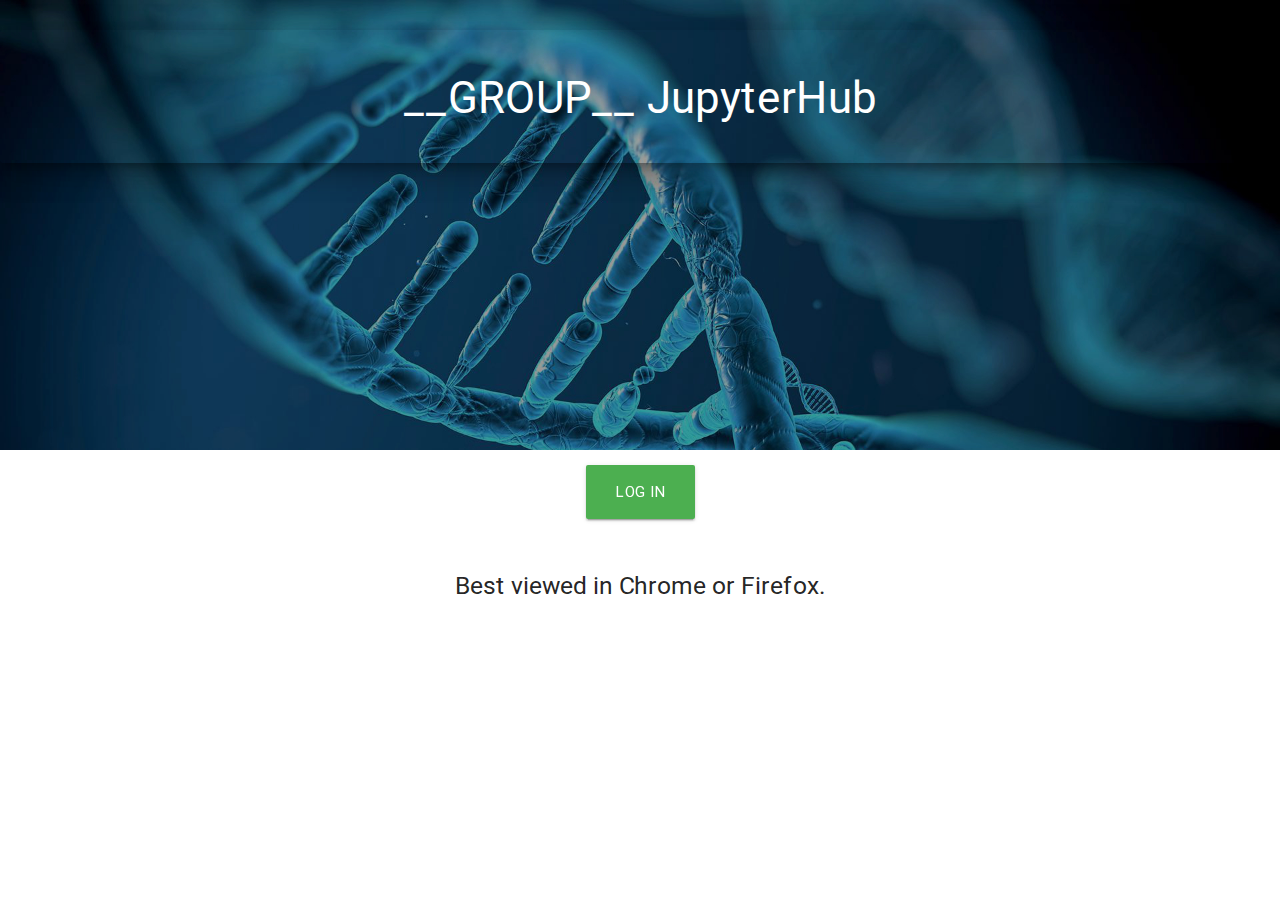
==== index.html @ 7fa5e680 "first commit" ====
<html>
  <head>
    <link type="text/css" rel="stylesheet" href="css/materialize.min.css"  media="screen,projection"/>
    <link type="text/css" rel="stylesheet" href="css/my.css"  media="screen,projection"/>
  </head>
  <body>
    <center>
      <div class="logo">
        <br/>
        <div class="card blue-grey darken-0 transparent z-depth-5 white_font"> 
          <br/>
          <h3>__GROUP__ JupyterHub</h3>
          <br/>
        </div>
      </div>
      <p>
        <a class="waves-effect waves-light btn-large green darken-0 white_font" id="login" href="https://__WEB_SERVER_HOST__/hub/home">Log in</a>
      </p>
      <br/>
      <p>
        <h5>Best viewed in Chrome or Firefox.</h5>
      </p>
    </center>
    <script type="text/javascript" src="js/jquery-2.1.1.min.js"></script>
    <script type="text/javascript" src="js/materialize.min.js"></script>
  </body>
</html>
---- css/my.css ----
.white_font {
    color: #ffffff;
}

.logo {
    background-image: url("/images/science.jpeg");
    background-repeat: no-repeat;
    height: 50vh;
    background-size: cover;
}
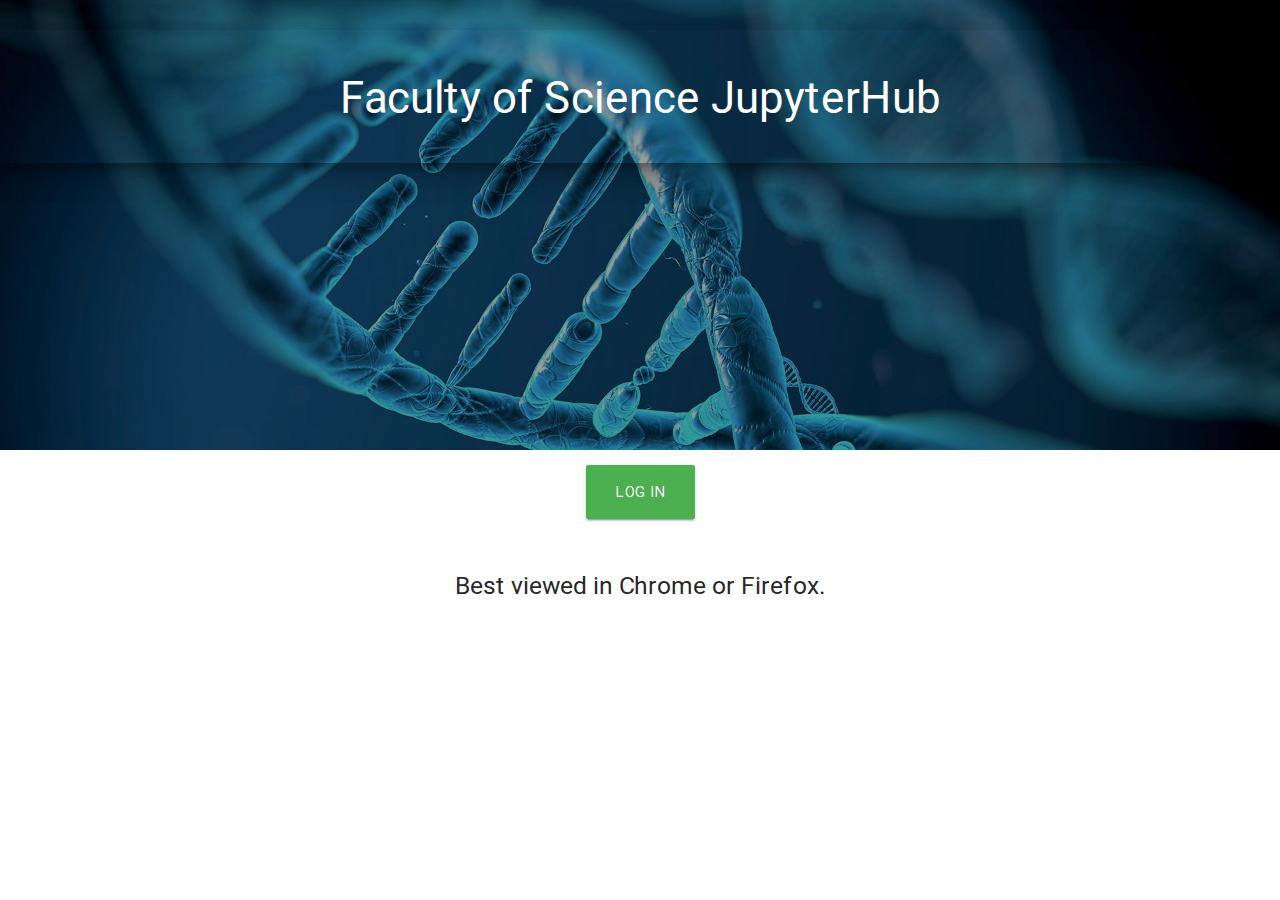
==== commit 44470f66: "fos-specific changes" ====
--- a/index.html
+++ b/index.html
@@ -9,12 +9,12 @@
         <br/>
         <div class="card blue-grey darken-0 transparent z-depth-5 white_font"> 
           <br/>
-          <h3>__GROUP__ JupyterHub</h3>
+          <h3>Faculty of Science JupyterHub</h3>
           <br/>
         </div>
       </div>
       <p>
-        <a class="waves-effect waves-light btn-large green darken-0 white_font" id="login" href="https://__WEB_SERVER_HOST__/hub/home">Log in</a>
+        <a class="waves-effect waves-light btn-large green darken-0 white_font" id="login" href="https://jhub.science.auckland.ac.nz/hub/home">Log in</a>
       </p>
       <br/>
       <p>
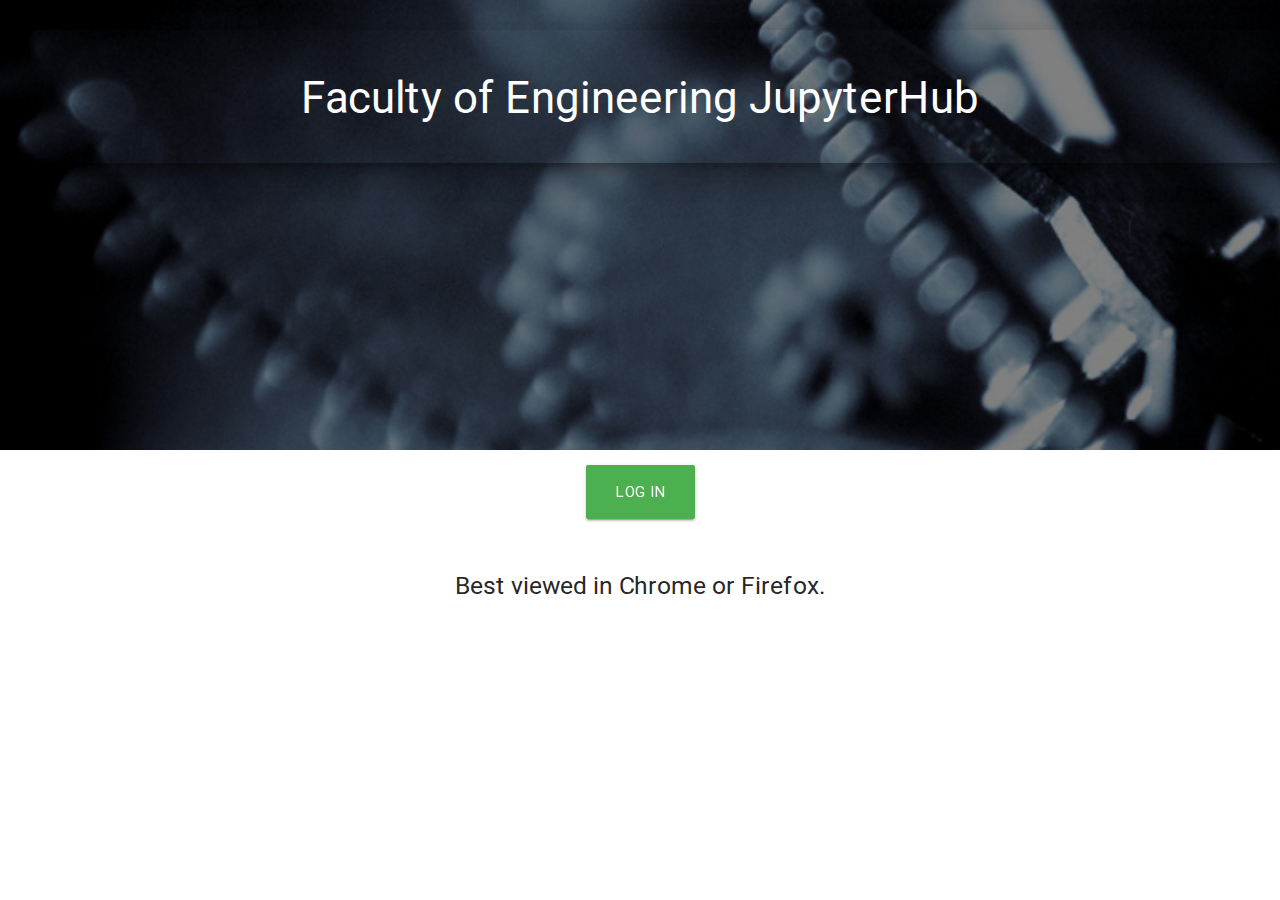
==== commit 8508989b: "foe-specific changes" ====
--- a/index.html
+++ b/index.html
@@ -9,12 +9,12 @@
         <br/>
         <div class="card blue-grey darken-0 transparent z-depth-5 white_font"> 
           <br/>
-          <h3>Faculty of Science JupyterHub</h3>
+          <h3>Faculty of Engineering JupyterHub</h3>
           <br/>
         </div>
       </div>
       <p>
-        <a class="waves-effect waves-light btn-large green darken-0 white_font" id="login" href="https://jhub.science.auckland.ac.nz/hub/home">Log in</a>
+        <a class="waves-effect waves-light btn-large green darken-0" id="login" href="https://jhub.engineering.auckland.ac.nz/hub/home">Log in</a>
       </p>
       <br/>
       <p>
--- a/css/my.css
+++ b/css/my.css
@@ -3,7 +3,7 @@
 }
 
 .logo {
-    background-image: url("/images/science.jpeg");
+    background-image: url("/images/engineering.jpeg");
     background-repeat: no-repeat;
     height: 50vh;
     background-size: cover;
